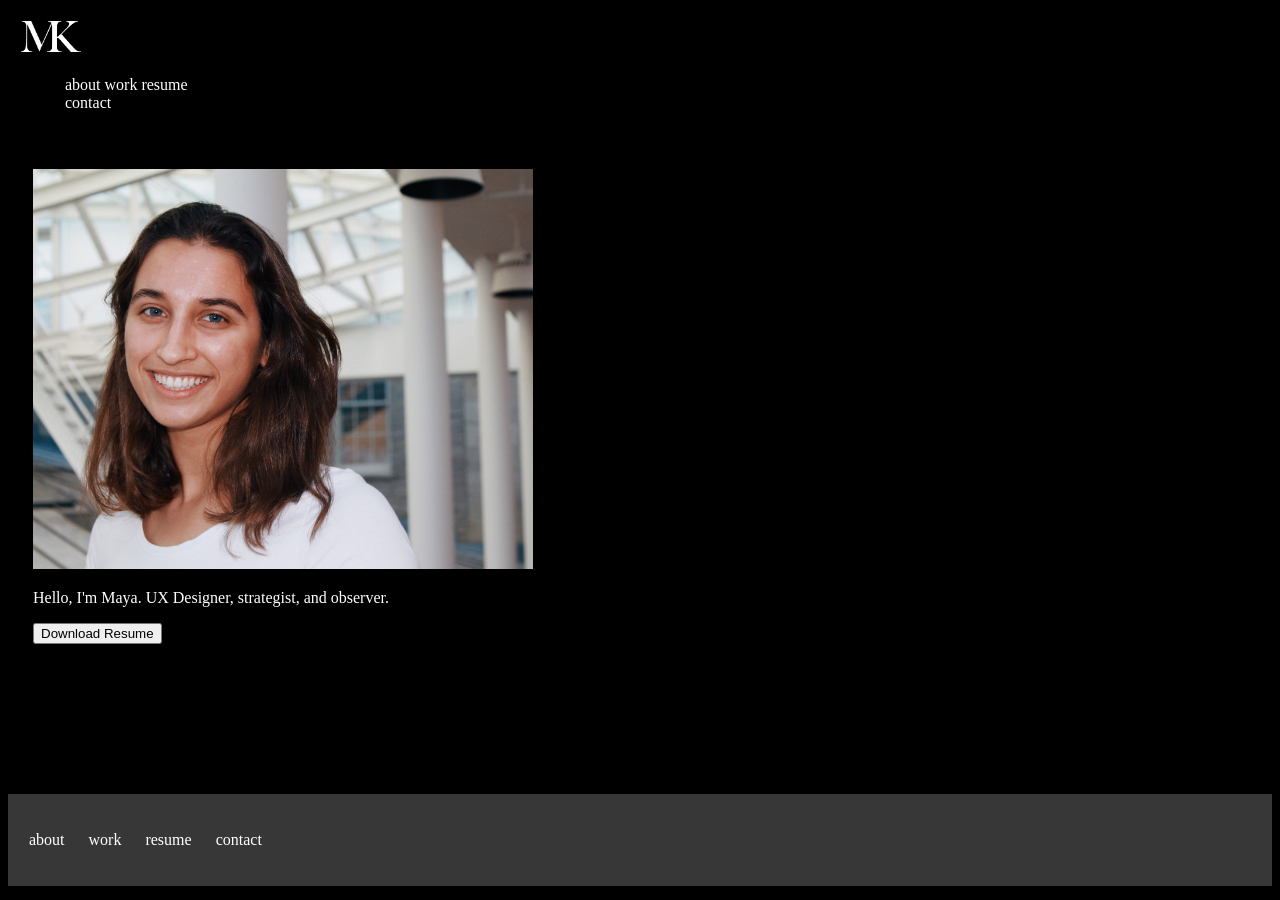
==== html/index.html @ 6ccb1a10 "Add files via upload" ====
<!DOCTYPE html>

<html>
    <head>
        <title></title>
        <link rel="stylesheet" href="style.css">
    </head>
    <body>
        <header class="nav">
            <div class="navigation logo">
                <img src="MK Logo.png" alt="MK logo" width="60">
                <nav class="navigation">
                    <ul>
                        <li class="inline-block">about</li>
                        <li class="inline-block">work</li>
                        <li class="inline-block">resume</li>
                        <li class="inline-block">contact</li>
                    </ul>
                </nav>
            </div>
        </header>
            <div class="heroImg">
                <img src="Photo.jpg" alt="Portrait" width="500">
                <p>Hello, I'm Maya. UX Designer, strategist, and observer.</p>
                <button>Download Resume</button>
            </div>
            <footer>
                <ul>
                    <li class="inline-block">about</li>
                    <li class="inline-block">work</li>
                    <li class="inline-block">resume</li>
                    <li class="inline-block">contact</li>
                </ul>
            </footer>
    </body>
</html>
---- html/style.css ----
body {
    background-color: black;
}
P {
    color: white;
}
.inline-block {
    color: white;
    display: inline-block;
    text-align: right;
    vertical-align: top;
}
.inline-block ul {
    padding: 10px;
}
.logo {
    width: 23%;
    padding: 1%;
    text-align: left;
    vertical-align: top;
}
nav {
    width: 73%;
    padding: 1%;
}
ul {
    width: 80%;
    margin-left: auto;
    padding: 1px;
}
.heroImg {
    height: 600px;
    padding: 25px;
}
.content {
    width: 500px;
    margin: 0 auto;
}
footer {
    background-color: #373738;
    color: white;
    padding: 1px;
}
footer ul {
    padding: 10px;
    display: inline-block;
    vertical-align: top;
}
footer li {
    padding: 10px;
}
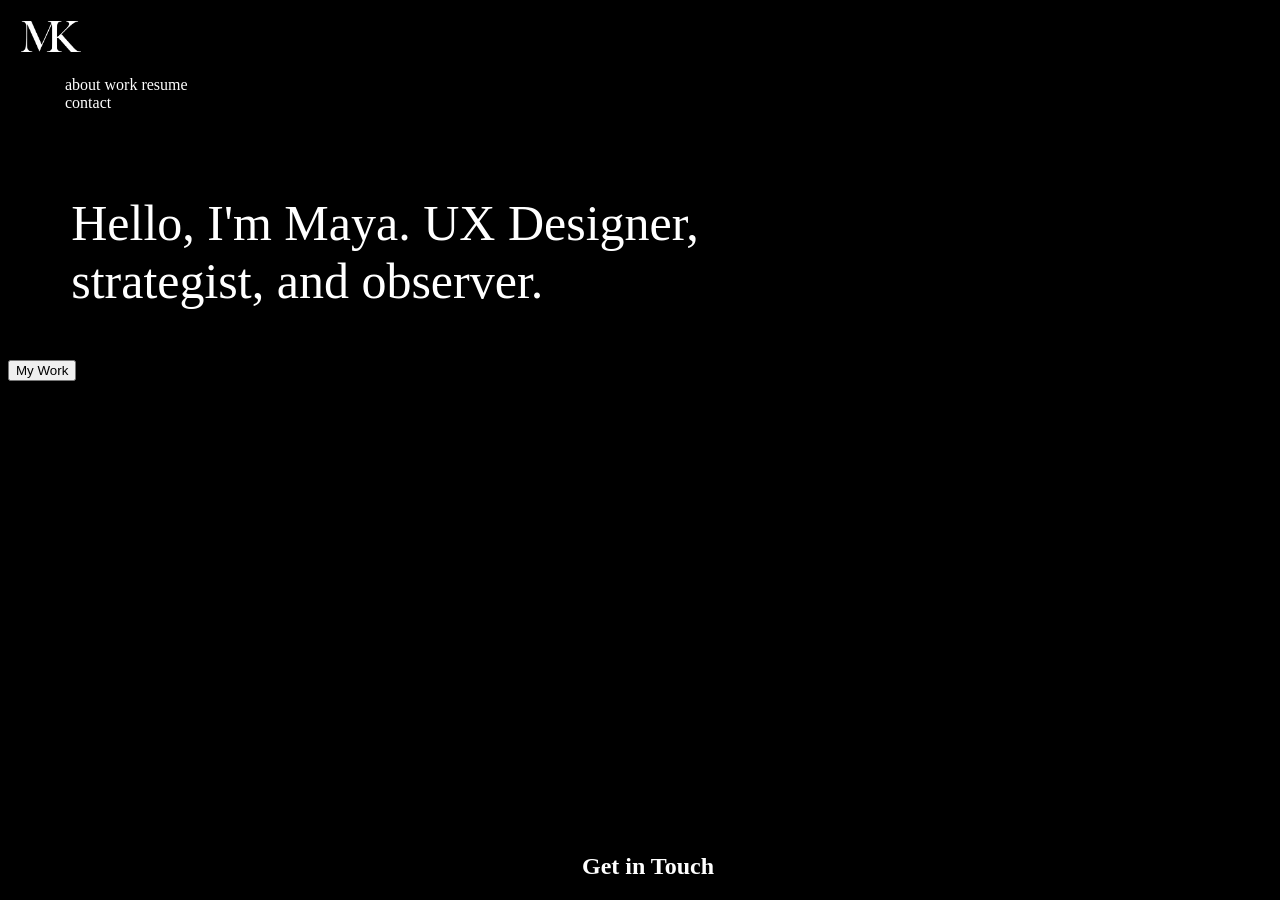
==== commit ea099125: "HW 19" ====
--- a/html/index.html
+++ b/html/index.html
@@ -4,6 +4,7 @@
     <head>
         <title></title>
         <link rel="stylesheet" href="style.css">
+        <script src="jquery-3.5.1.min.js"></script>
     </head>
     <body>
         <header class="nav">
@@ -19,18 +20,13 @@
                 </nav>
             </div>
         </header>
-            <div class="heroImg">
-                <img src="Photo.jpg" alt="Portrait" width="500">
+            <div class="heading">
                 <p>Hello, I'm Maya. UX Designer, strategist, and observer.</p>
-                <button>Download Resume</button>
+                <button id="button1">My Work</button>
             </div>
-            <footer>
-                <ul>
-                    <li class="inline-block">about</li>
-                    <li class="inline-block">work</li>
-                    <li class="inline-block">resume</li>
-                    <li class="inline-block">contact</li>
-                </ul>
+            <footer id=footer>
+                <h2>Get in Touch</h2>
             </footer>
     </body>
+    <script src="js/index.js"></script>
 </html>
--- a/html/style.css
+++ b/html/style.css
@@ -3,6 +3,9 @@
 }
 P {
     color: white;
+    font-size: 50px;
+    margin-left: 5%;
+    margin-right: 40%;
 }
 .inline-block {
     color: white;
@@ -11,7 +14,7 @@
     vertical-align: top;
 }
 .inline-block ul {
-    padding: 10px;
+    padding: 20px;
 }
 .logo {
     width: 23%;
@@ -36,16 +39,25 @@
     width: 500px;
     margin: 0 auto;
 }
-footer {
-    background-color: #373738;
-    color: white;
-    padding: 1px;
-}
+#footer {
+    position: absolute;
+    bottom: 0;
+    width: 100%;
+    text-align: center;
+
 footer ul {
     padding: 10px;
     display: inline-block;
-    vertical-align: top;
+    vertical-align: bottom;
 }
 footer li {
     padding: 10px;
+}
+#button1 {
+    width: 500px;
+    color: #EE6055;
+    border-radius: 50%;
+}
+h2 {
+    color: white;
 }
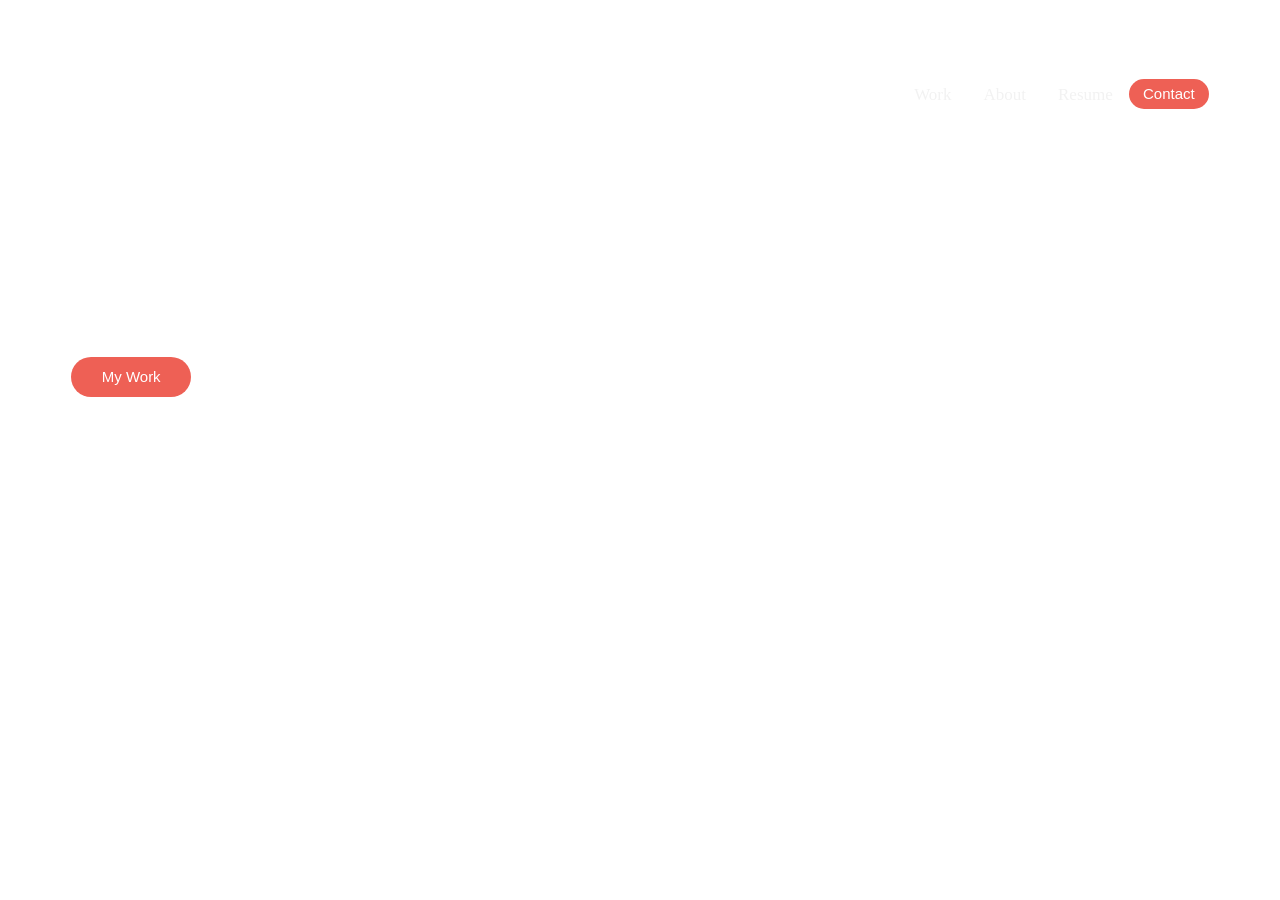
==== commit 4ff42608: "HW 19" ====
--- a/html/index.html
+++ b/html/index.html
@@ -10,23 +10,19 @@
         <header class="nav">
             <div class="navigation logo">
                 <img src="MK Logo.png" alt="MK logo" width="60">
-                <nav class="navigation">
-                    <ul>
-                        <li class="inline-block">about</li>
-                        <li class="inline-block">work</li>
-                        <li class="inline-block">resume</li>
-                        <li class="inline-block">contact</li>
-                    </ul>
-                </nav>
             </div>
+            <div class="topnav">
+                <a href="#work">Work</a>
+                <a href="#about">About</a>
+                <a href="#resume">Resume</a>
+                <button id=button2>Contact</button>
+              </div>
         </header>
             <div class="heading">
-                <p>Hello, I'm Maya. UX Designer, strategist, and observer.</p>
+                <h2>Hello, I'm Maya. UX Designer, strategist, and observer.</h2>
+                <p>Currently working as a design strategist in NYC. My specialies include user research, graphic design, and storytelling.</p>
                 <button id="button1">My Work</button>
             </div>
-            <footer id=footer>
-                <h2>Get in Touch</h2>
-            </footer>
-    </body>
-    <script src="js/index.js"></script>
+        </body>
+        <script src="js/index.js"></script>
 </html>
--- a/html/style.css
+++ b/html/style.css
@@ -1,20 +1,44 @@
 body {
-    background-color: black;
+    background-image: url('Central_Park.png');
+    background-repeat: no-repeat;
+    background-attachment: fixed;
+    background-size: cover;
 }
-P {
+h2 {
     color: white;
     font-size: 50px;
     margin-left: 5%;
     margin-right: 40%;
 }
-.inline-block {
+p {
     color: white;
-    display: inline-block;
-    text-align: right;
-    vertical-align: top;
+    font-size: 20px;
+    margin-left: 5%;
+    margin-right: 55%;
 }
-.inline-block ul {
-    padding: 20px;
+.topnav {
+    overflow: hidden;
+    color: white;
+    float: right;
+    margin-right: 5%;
+}
+.topnav a {
+    float: left;
+    color: #f2f2f2;
+    text-align: center;
+    padding: 16px;
+    text-decoration: none;
+    font-size: 17px;
+  }
+#button2 {
+    width: 80px;
+    height: 30px;
+    color: white;
+    background-color: #EE6055;
+    border: none;
+    border-radius: 40px;
+    font-size: 15px;
+    margin-top: 10px;
 }
 .logo {
     width: 23%;
@@ -44,7 +68,7 @@
     bottom: 0;
     width: 100%;
     text-align: center;
-
+}
 footer ul {
     padding: 10px;
     display: inline-block;
@@ -54,10 +78,12 @@
     padding: 10px;
 }
 #button1 {
-    width: 500px;
-    color: #EE6055;
-    border-radius: 50%;
-}
-h2 {
+    width: 120px;
+    height: 40px;
     color: white;
+    background-color: #EE6055;
+    border: none;
+    border-radius: 40px;
+    margin-left: 5%;
+    font-size: 15px;
 }
